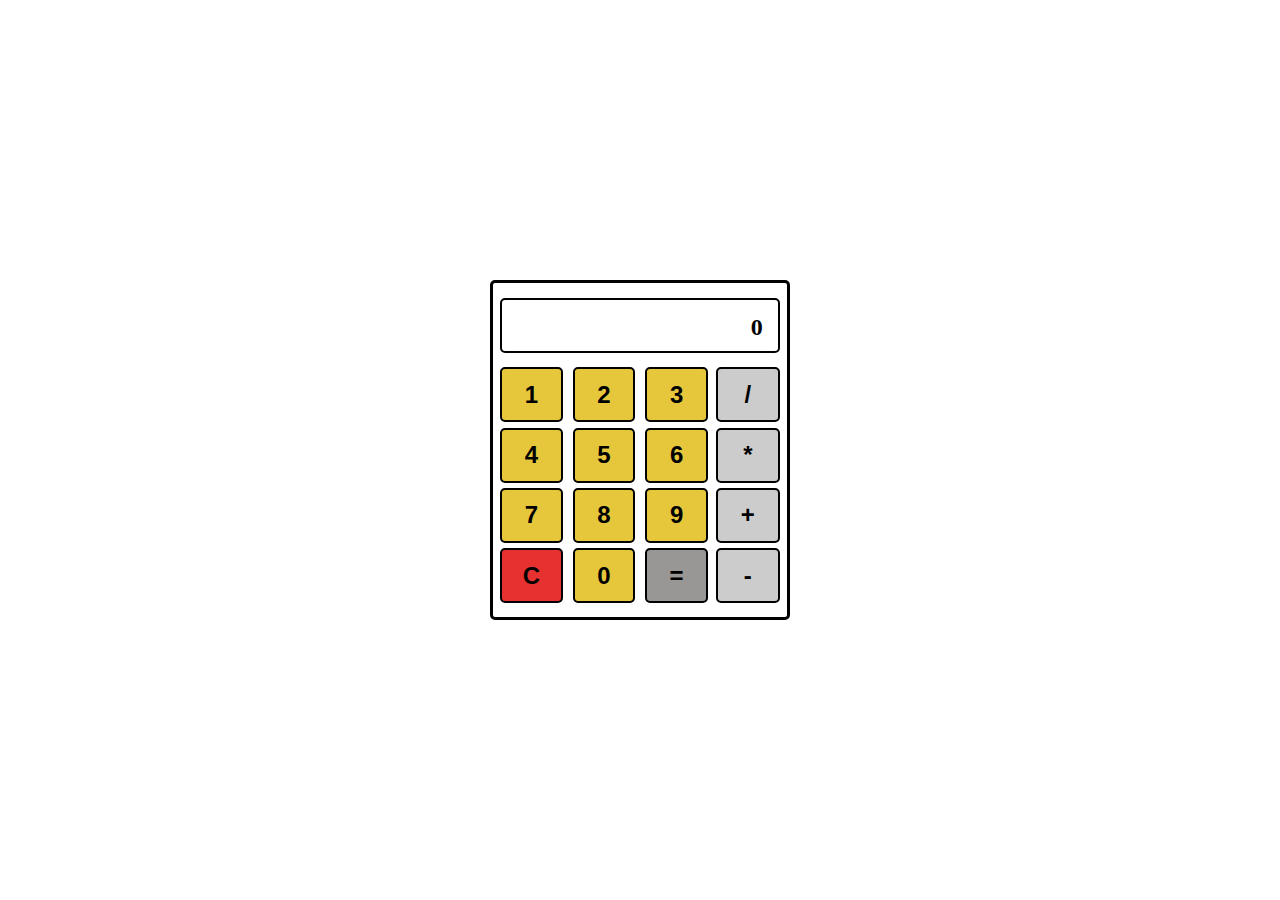
==== calc/index.html @ 1560ad03 "Start calc" ====
<!DOCTYPE html>
<html lang="en">
<head>
    <meta charset="UTF-8">
    <meta http-equiv="X-UA-Compatible" content="IE=edge">
    <meta name="viewport" content="width=device-width, initial-scale=1.0">

    <title>Calculator</title>


    <link rel="stylesheet" href="style/style.css">
</head>
<body>
    
    <div class="calc">
        <div class="calc__screen"></div>
        
        <div class="calc__keys">
            <div class="calc__keys_figers">
                <button class="keys_figers key1">1</button>
                <button class="keys_figers key2">2</button>
                <button class="keys_figers key3">3</button>
                <button class="keys_figers key4">4</button>
                <button class="keys_figers key5">5</button>
                <button class="keys_figers key6">6</button>
                <button class="keys_figers key7">7</button>
                <button class="keys_figers key8">8</button>
                <button class="keys_figers key9">9</button>
                <button class="keyClear">C</button>
                <button class="keys_figers key0">0</button>
                <button class="keyResult">=</button>
            </div>

            <div class="calc__keys_exp">
                <button class="keys_exp keyDiv">/</button>
                <button class="keys_exp keyMult">*</button>
                <button class="keys_exp keyAdd">+</button>
                <button class="keys_exp keySubt">-</button>
            </div>
        </div>
    </div>

    <script src="script/scripts.js"></script>
</body>
</html>
---- calc/style/style.css ----
* {
    margin: 0;
    padding: 0;
    box-sizing: border-box;
}

html, body {
    display: flex;
    justify-content: center;
    align-items: center;
    height: 100vh;
}

.calc {
    display: flex;
    flex-direction: column;
    align-items: center;
    width: 300px;
    /* height: 500px; */
    border: 3px solid #000;
    border-radius: 5px;
}

.calc__screen {
    width: 95%;
    height: 55px;
    border: 2px solid #000;
    margin-top: 5%;
    margin-bottom: 5%;
    border-radius: 5px;
    font-size: 24px;
    line-height: 55px;
    font-weight: bold;
    text-align: right;
    padding-right: 15px;
}

.calc__keys {
    display: flex;
    justify-content: space-between;
    width: 95%;
    height: 250px;
    gap: 3%;
    font-size: 24px;
    line-height: 55px;
    font-weight: bold;
    text-align: center;
}

 .calc__keys_figers {
    width: 75%;
    display: flex;
    flex-wrap: wrap;
    justify-content: space-between;
    align-content: space-between;
    margin-bottom: 5%;
} 

.calc__keys_exp {
    width: 23%;
    display: flex;
    flex-direction: column;
    justify-content: space-between;
    margin-bottom: 5%;
} 

.keys_figers {
    width: 30%;
    height: 55px;
    border: 2px solid #000;
    border-radius: 5px;
    font-weight: bold;
    font-size: 24px;
    background-color: rgb(230, 199, 59);
    cursor: pointer;
}

.keys_exp {
    width: 100%;
    height: 55px;
    border: 2px solid #000;
    border-radius: 5px;
    font-weight: bold;
    font-size: 24px;
    background-color: #ccc;
    cursor: pointer;
}

.keyResult {
    width: 30%;
    height: 55px;
    border: 2px solid #000;
    border-radius: 5px;
    font-weight: bold;
    font-size: 24px;
    background-color: rgb(153, 150, 150);
    cursor: pointer;
}

.keyClear {
    width: 30%;
    height: 55px;
    border: 2px solid #000;
    border-radius: 5px;
    font-weight: bold;
    font-size: 24px;
    background-color: rgb(231, 49, 49);
    cursor: pointer;
}
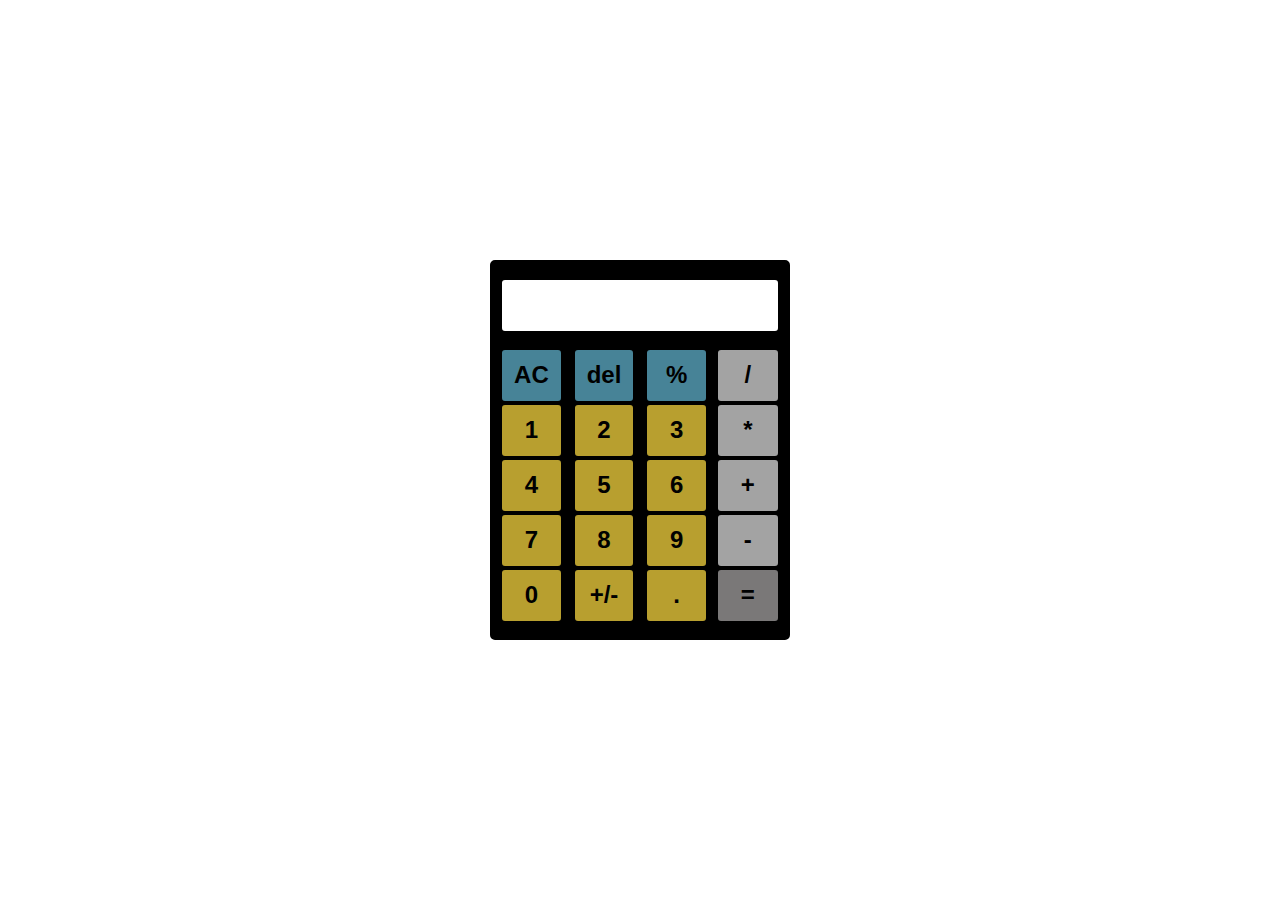
==== commit 987ab6eb: "Add and rectify calc" ====
--- a/calc/index.html
+++ b/calc/index.html
@@ -17,6 +17,9 @@
         
         <div class="calc__keys">
             <div class="calc__keys_figers">
+                <button class="keyClear">AC</button>
+                <button class="keyDel">del</button>
+                <button class="keyPerc">%</button>
                 <button class="keys_figers key1">1</button>
                 <button class="keys_figers key2">2</button>
                 <button class="keys_figers key3">3</button>
@@ -26,9 +29,9 @@
                 <button class="keys_figers key7">7</button>
                 <button class="keys_figers key8">8</button>
                 <button class="keys_figers key9">9</button>
-                <button class="keyClear">C</button>
                 <button class="keys_figers key0">0</button>
-                <button class="keyResult">=</button>
+                <button class="keyNeg">+/-</button>
+                <button class="dec">.</button>
             </div>
 
             <div class="calc__keys_exp">
@@ -36,6 +39,7 @@
                 <button class="keys_exp keyMult">*</button>
                 <button class="keys_exp keyAdd">+</button>
                 <button class="keys_exp keySubt">-</button>
+                <button class="keys_exp keyResult">=</button>
             </div>
         </div>
     </div>
--- a/calc/style/style.css
+++ b/calc/style/style.css
@@ -16,12 +16,13 @@
     flex-direction: column;
     align-items: center;
     width: 300px;
-    /* height: 500px; */
     border: 3px solid #000;
     border-radius: 5px;
+    background-color: #000;
 }
 
 .calc__screen {
+    background-color: #fff;
     width: 95%;
     height: 55px;
     border: 2px solid #000;
@@ -39,7 +40,6 @@
     display: flex;
     justify-content: space-between;
     width: 95%;
-    height: 250px;
     gap: 3%;
     font-size: 24px;
     line-height: 55px;
@@ -64,7 +64,7 @@
     margin-bottom: 5%;
 } 
 
-.keys_figers {
+.keys_figers, .dec, .keyNeg {
     width: 30%;
     height: 55px;
     border: 2px solid #000;
@@ -73,6 +73,7 @@
     font-size: 24px;
     background-color: rgb(230, 199, 59);
     cursor: pointer;
+    opacity: 0.8;
 }
 
 .keys_exp {
@@ -84,26 +85,25 @@
     font-size: 24px;
     background-color: #ccc;
     cursor: pointer;
+    opacity: 0.8;
 }
 
 .keyResult {
+    background-color: rgb(153, 150, 150);
+}
+
+.keyClear, .keyDel, .keyPerc {
     width: 30%;
     height: 55px;
     border: 2px solid #000;
     border-radius: 5px;
     font-weight: bold;
     font-size: 24px;
-    background-color: rgb(153, 150, 150);
+    background-color: rgb(89, 164, 189);
     cursor: pointer;
+    opacity: 0.8;
 }
 
-.keyClear {
-    width: 30%;
-    height: 55px;
-    border: 2px solid #000;
-    border-radius: 5px;
-    font-weight: bold;
-    font-size: 24px;
-    background-color: rgb(231, 49, 49);
-    cursor: pointer;
-}+.keyResult:hover, .keyClear:hover,  .keyDel:hover, .keyPerc:hover, .keys_figers:hover, .keys_exp:hover, .dec:hover, .keyNeg:hover {
+    opacity: 1;
+}
